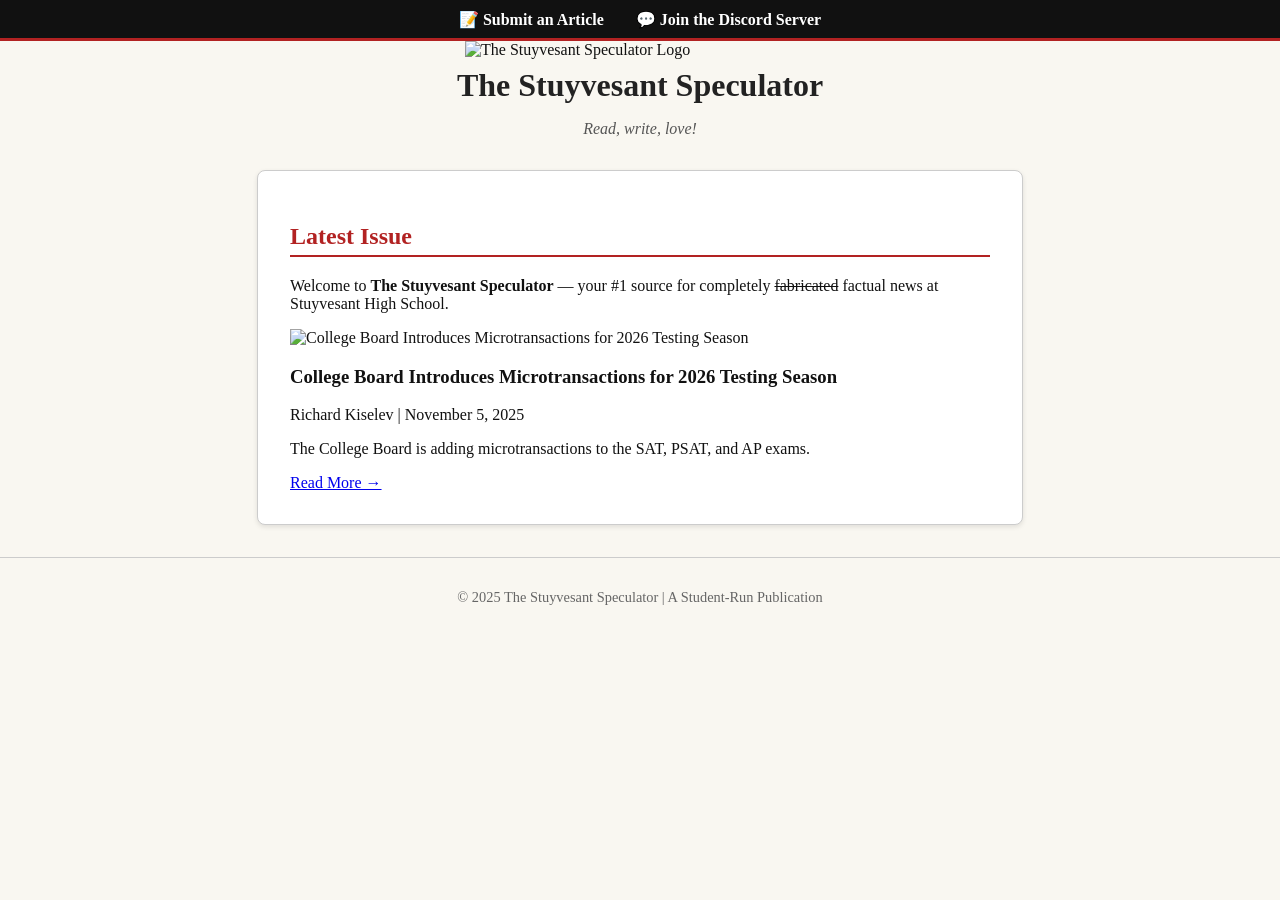
==== index.html @ 327cb6bd "Implement article loading from JSON Added a script to load articles from a JSON file and display the" ====
<!DOCTYPE html>
<html lang="en">
<head>
    <meta charset="UTF-8">
    <meta name="viewport" content="width=device-width, initial-scale=1.0">
    <title>The Stuyvesant Speculator</title>
    <link rel="stylesheet" href="styles.css">
</head>
    <script>
async function loadArticles() {
  try {
    const res = await fetch('articles.json');
    const data = await res.json();
    const container = document.getElementById('articles');
    container.innerHTML = '';

    data.forEach(article => {
      const el = document.createElement('div');
      el.className = 'article';
      el.innerHTML = `
        <img src="${article.thumbnail}" alt="${article.title}" class="thumbnail">
        <div class="article-text">
          <h3>${article.title}</h3>
          <p class="meta">${article.author} | ${article.date}</p>
          <p>${article.description}</p>
          <a href="article.html?id=${article.id}" class="read-more">Read More →</a>
        </div>
      `;
      container.appendChild(el);
    });
  } catch (err) {
    console.error("Error loading articles:", err);
  }
}

loadArticles();
</script>

<body>
    <!-- Navigation Bar -->
    <header class="navbar">
        <nav>
            <ul>
                <li><a href="https://forms.gle/GhaFdkvVv3nat8QZ7" target="_blank">📝 Submit an Article</a></li>
                <li><a href="https://discord.gg/aHk7kU7A9R" target="_blank">💬 Join the Discord Server</a></li>
            </ul>
        </nav>
    </header>

    <!-- Main Content -->
    <main>
        <div class="logo-container">
            <img src="https://i.ibb.co/Xf0G7w0k/spec.png" alt="The Stuyvesant Speculator Logo">
        </div>
        <h1 class="headline">The Stuyvesant Speculator</h1>
        <p class="tagline">Read, write, love!</p>

        <section class="content">
            <h2>Latest Issue</h2>
            <p>Welcome to <strong>The Stuyvesant Speculator</strong> — your #1 source for completely <s>fabricated</s> factual news at Stuyvesant High School.</p>
            <section id="articles" class="articles"></section>
        </section>
    </main>

    <footer>
        <p>© 2025 The Stuyvesant Speculator | A Student-Run Publication</p>
    </footer>
</body>
</html>
---- styles.css ----
/* General Page Setup */
body {
    margin: 0;
    font-family: "Georgia", serif;
    background-color: #f9f7f1;
    color: #111;
}

/* Navigation Bar */
.navbar {
    background-color: #111;
    color: white;
    padding: 0.6rem 0;
    border-bottom: 3px solid #b22222;
    position: sticky;
    top: 0;
    z-index: 1000;
}

.navbar ul {
    list-style: none;
    padding: 0;
    margin: 0;
    display: flex;
    justify-content: center;
    gap: 2rem;
}

.navbar a {
    color: white;
    text-decoration: none;
    font-weight: bold;
    transition: color 0.2s ease;
}

.navbar a:hover {
    color: #ff5555;
}

/* Logo */
.logo-container img {
    max-width: 700px;
    width: 80%;
    height: auto;
    display: block;
    margin: 0 auto;
}


.logo-container img {
    max-width: 350px;
    height: auto;
}

/* Headline + Tagline */
.headline {
    text-align: center;
    font-size: 2rem;
    margin: 0.5rem 0;
    color: #222;
}

.tagline {
    text-align: center;
    font-style: italic;
    color: #555;
    margin-bottom: 2rem;
}

/* Main Content */
.content {
    max-width: 700px;
    margin: 0 auto;
    background-color: #fff;
    padding: 2rem;
    border: 1px solid #ccc;
    box-shadow: 0 2px 5px rgba(0,0,0,0.1);
    border-radius: 8px;
}

.content h2 {
    color: #b22222;
    border-bottom: 2px solid #b22222;
    padding-bottom: 0.3rem;
}

/* Footer */
footer {
    text-align: center;
    font-size: 0.9rem;
    color: #666;
    padding: 1rem;
    margin-top: 2rem;
    border-top: 1px solid #ccc;
}
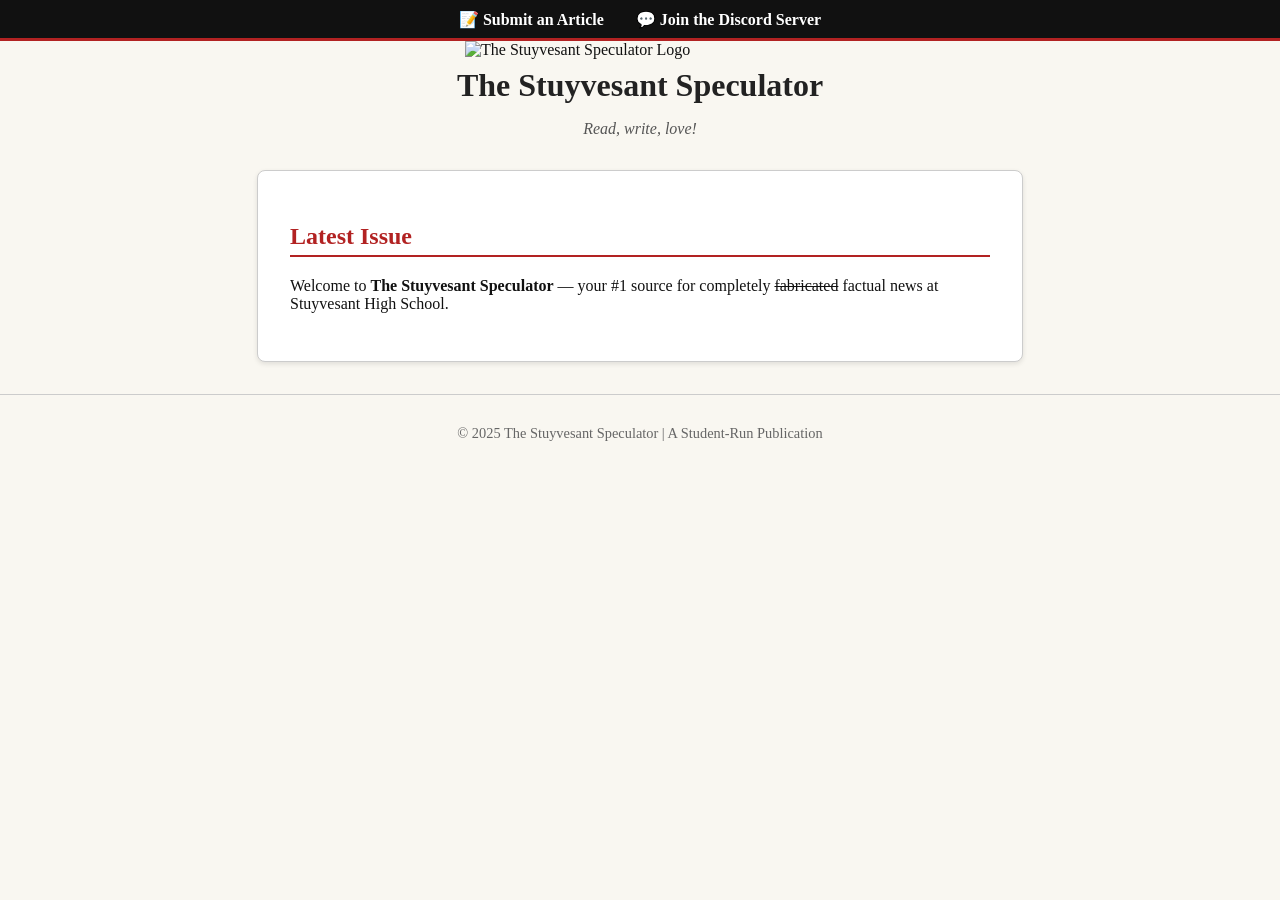
==== commit 64ee1c02: "Remove article loading script from index.html Removed the loadArticles function and its invocation f" ====
--- a/index.html
+++ b/index.html
@@ -6,35 +6,6 @@
     <title>The Stuyvesant Speculator</title>
     <link rel="stylesheet" href="styles.css">
 </head>
-    <script>
-async function loadArticles() {
-  try {
-    const res = await fetch('articles.json');
-    const data = await res.json();
-    const container = document.getElementById('articles');
-    container.innerHTML = '';
-
-    data.forEach(article => {
-      const el = document.createElement('div');
-      el.className = 'article';
-      el.innerHTML = `
-        <img src="${article.thumbnail}" alt="${article.title}" class="thumbnail">
-        <div class="article-text">
-          <h3>${article.title}</h3>
-          <p class="meta">${article.author} | ${article.date}</p>
-          <p>${article.description}</p>
-          <a href="article.html?id=${article.id}" class="read-more">Read More →</a>
-        </div>
-      `;
-      container.appendChild(el);
-    });
-  } catch (err) {
-    console.error("Error loading articles:", err);
-  }
-}
-
-loadArticles();
-</script>
 
 <body>
     <!-- Navigation Bar -->
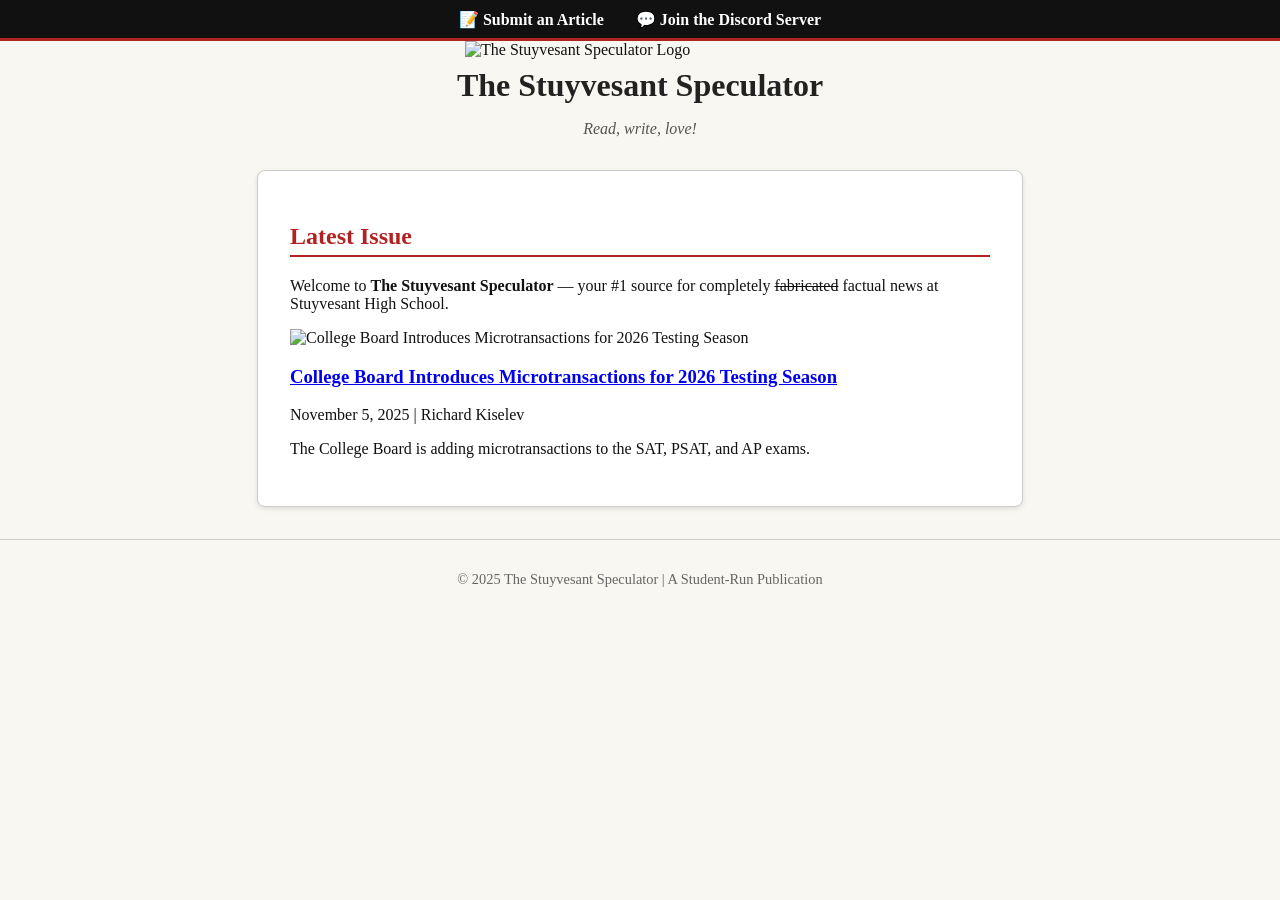
==== commit 8a91ac31: "Add script tag for main.js in index.html" ====
--- a/index.html
+++ b/index.html
@@ -5,6 +5,7 @@
     <meta name="viewport" content="width=device-width, initial-scale=1.0">
     <title>The Stuyvesant Speculator</title>
     <link rel="stylesheet" href="styles.css">
+    <script src="main.js"></script>
 </head>
 
 <body>
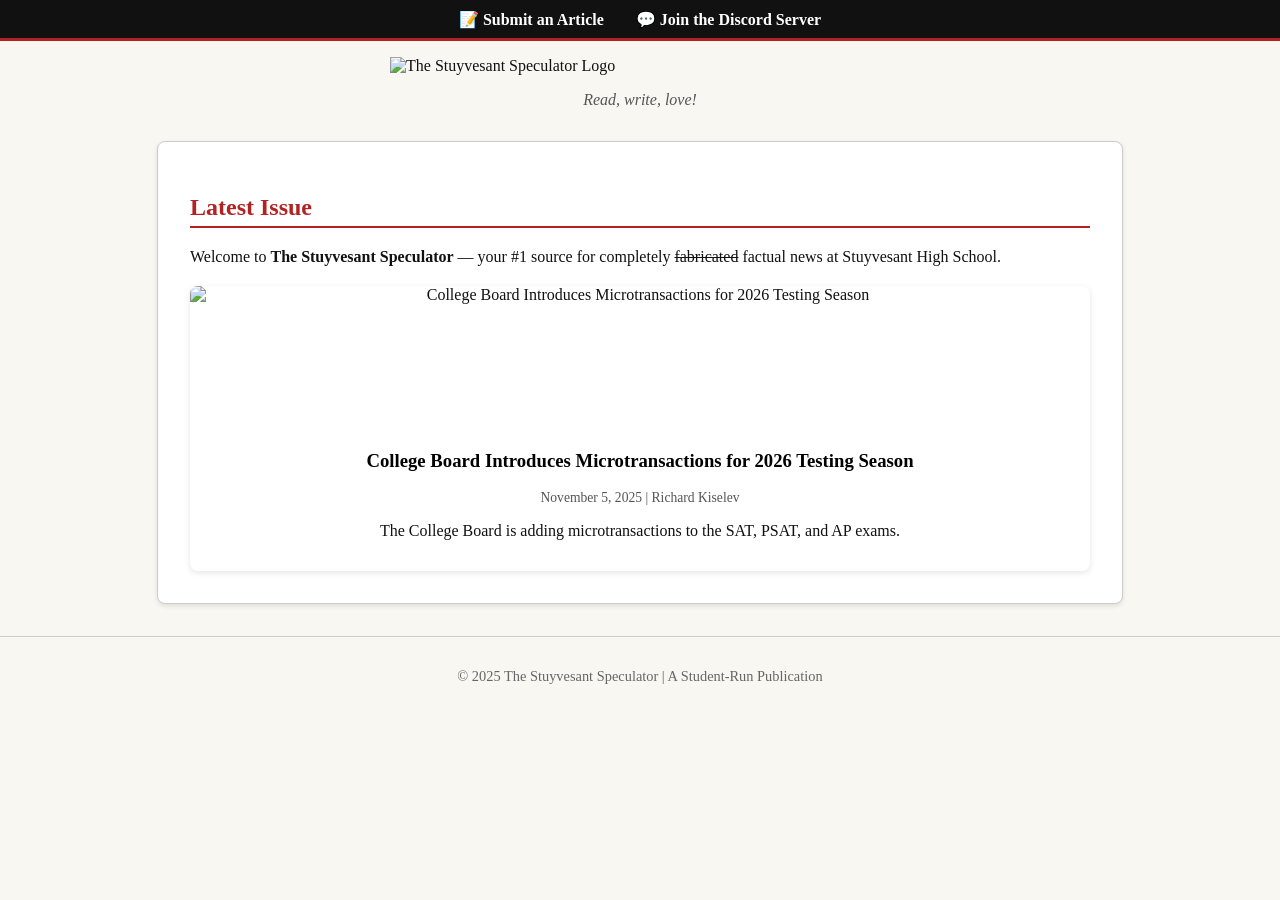
==== commit 5a96db62: "Remove headline from index.html Removed the headline from the main section of the page." ====
--- a/index.html
+++ b/index.html
@@ -24,7 +24,6 @@
         <div class="logo-container">
             <img src="https://i.ibb.co/Xf0G7w0k/spec.png" alt="The Stuyvesant Speculator Logo">
         </div>
-        <h1 class="headline">The Stuyvesant Speculator</h1>
         <p class="tagline">Read, write, love!</p>
 
         <section class="content">
--- a/styles.css
+++ b/styles.css
@@ -39,18 +39,13 @@
 
 /* Logo */
 .logo-container img {
-    max-width: 700px;
-    width: 80%;
+    display: block;
+    margin: 1rem auto;    /* space above/below */
+    width: 500px;         /* bigger main logo */
+    max-width: 95%;       /* responsive on smaller screens */
     height: auto;
-    display: block;
-    margin: 0 auto;
 }
 
-
-.logo-container img {
-    max-width: 350px;
-    height: auto;
-}
 
 /* Headline + Tagline */
 .headline {
@@ -69,7 +64,7 @@
 
 /* Main Content */
 .content {
-    max-width: 700px;
+    max-width: 900px;   /* Slightly wider for more space */
     margin: 0 auto;
     background-color: #fff;
     padding: 2rem;
@@ -78,10 +73,62 @@
     border-radius: 8px;
 }
 
+/* Section Headings */
 .content h2 {
     color: #b22222;
     border-bottom: 2px solid #b22222;
     padding-bottom: 0.3rem;
+}
+
+/* Articles Grid */
+.articles {
+    display: grid;
+    grid-template-columns: repeat(auto-fit, minmax(220px, 1fr)); /* Up to 5 across on large screens */
+    gap: 20px;
+    margin-top: 20px;
+}
+
+/* Article Card */
+.article-card {
+    background: #fff;
+    border-radius: 8px;
+    overflow: hidden;
+    box-shadow: 0 2px 6px rgba(0,0,0,0.1);
+    display: flex;
+    flex-direction: column;
+    text-align: center;
+    transition: transform 0.2s;
+}
+
+.article-card:hover {
+    transform: translateY(-3px);
+}
+
+/* Article Thumbnail */
+.article-thumb {
+    width: 100%;       /* Fill card width */
+    height: 130px;     /* Fixed smaller height */
+    object-fit: cover; /* Keep proportions, crop excess */
+}
+
+/* Article Text */
+.article-text {
+    padding: 15px;
+}
+
+.article-text h3 a {
+    text-decoration: none;
+    color: #000;
+}
+
+.article-text h3 a:hover {
+    text-decoration: underline;
+}
+
+.article-text .meta {
+    font-size: 0.85em;
+    color: #555;
+    margin-bottom: 10px;
 }
 
 /* Footer */
@@ -93,3 +140,18 @@
     margin-top: 2rem;
     border-top: 1px solid #ccc;
 }
+
+/* Responsive tweaks */
+@media (max-width: 600px) {
+    .headline {
+        font-size: 1.5rem;
+    }
+
+    .tagline {
+        font-size: 1rem;
+    }
+
+    .logo-container img {
+        width: 90%;
+    }
+}
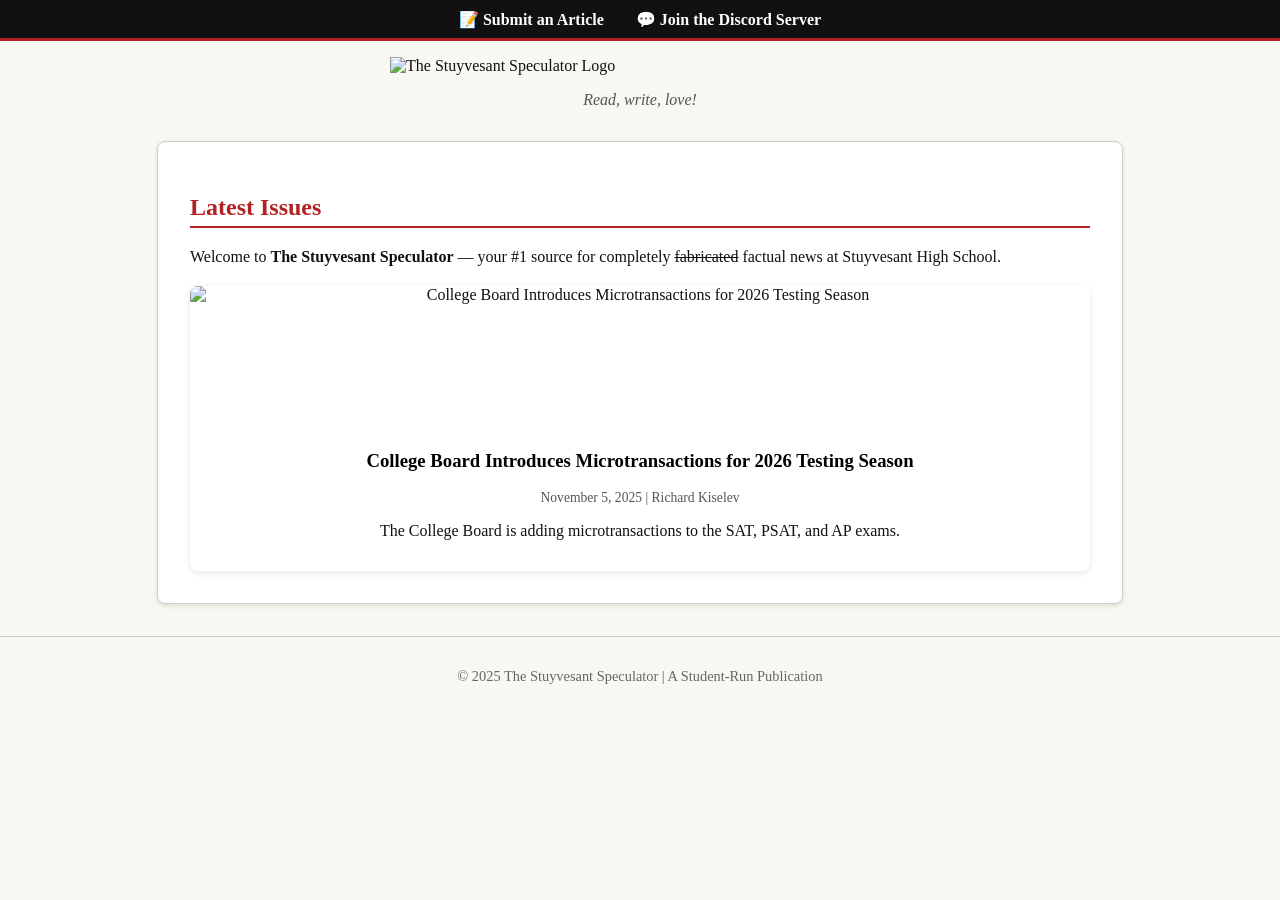
==== commit 044543f1: "Correct heading from 'Latest Issue' to 'Latest Issues'" ====
--- a/index.html
+++ b/index.html
@@ -27,7 +27,7 @@
         <p class="tagline">Read, write, love!</p>
 
         <section class="content">
-            <h2>Latest Issue</h2>
+            <h2>Latest Issues</h2>
             <p>Welcome to <strong>The Stuyvesant Speculator</strong> — your #1 source for completely <s>fabricated</s> factual news at Stuyvesant High School.</p>
             <section id="articles" class="articles"></section>
         </section>
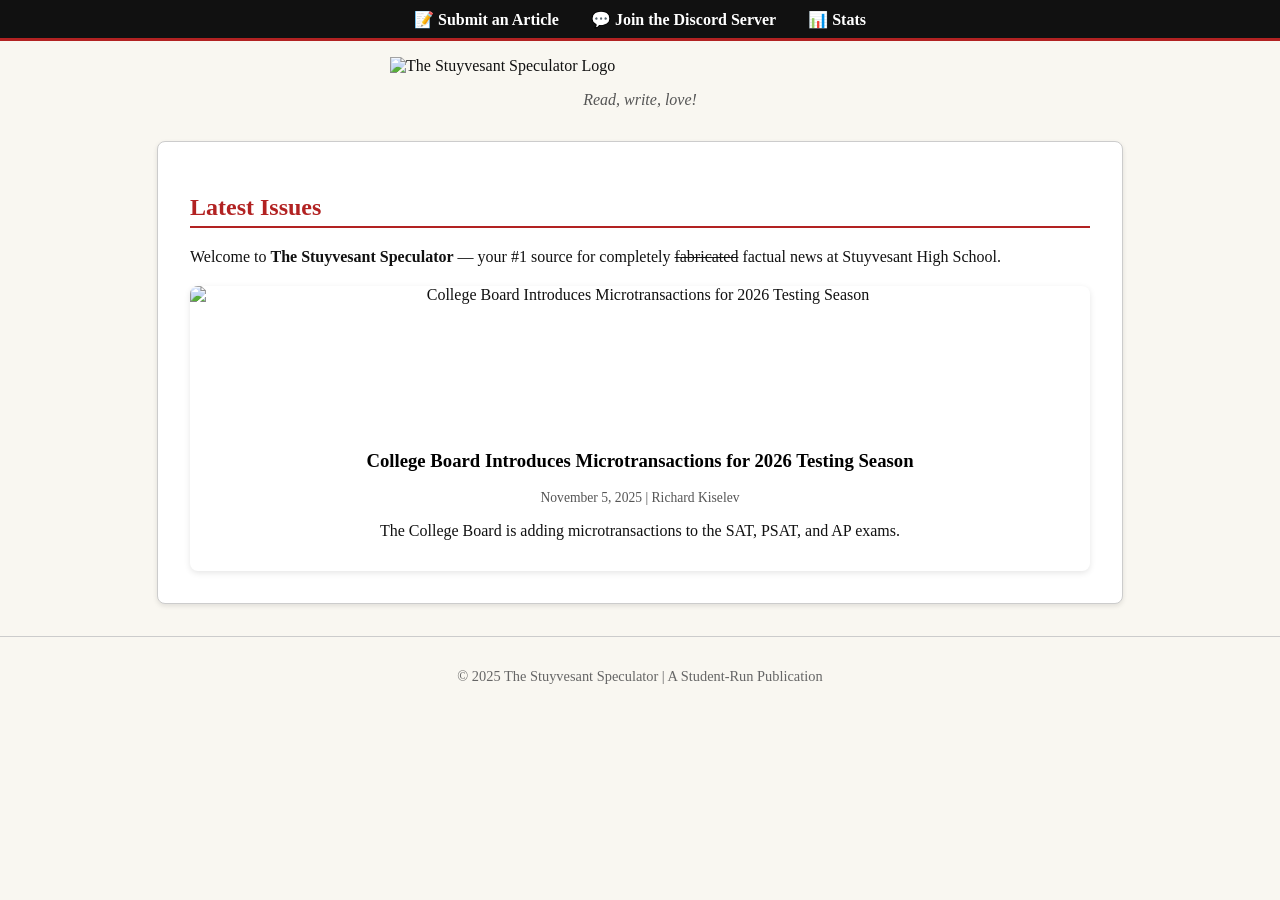
==== commit 90cf83ca: "Add 'Stats' link to navigation bar" ====
--- a/index.html
+++ b/index.html
@@ -12,9 +12,10 @@
     <!-- Navigation Bar -->
     <header class="navbar">
         <nav>
-            <ul>
-                <li><a href="https://forms.gle/GhaFdkvVv3nat8QZ7" target="_blank">📝 Submit an Article</a></li>
-                <li><a href="https://discord.gg/aHk7kU7A9R" target="_blank">💬 Join the Discord Server</a></li>
+           <ul>
+              <li><a href="https://forms.gle/GhaFdkvVv3nat8QZ7" target="_blank">📝 Submit an Article</a></li>
+              <li><a href="https://discord.gg/aHk7kU7A9R" target="_blank">💬 Join the Discord Server</a></li>
+              <li><a href="stats.html">📊 Stats</a></li> <!-- <- new link -->
             </ul>
         </nav>
     </header>
@@ -36,5 +37,7 @@
     <footer>
         <p>© 2025 The Stuyvesant Speculator | A Student-Run Publication</p>
     </footer>
+    <!-- 100% privacy-first analytics -->
+<script async src="https://scripts.simpleanalyticscdn.com/latest.js"></script>
 </body>
 </html>
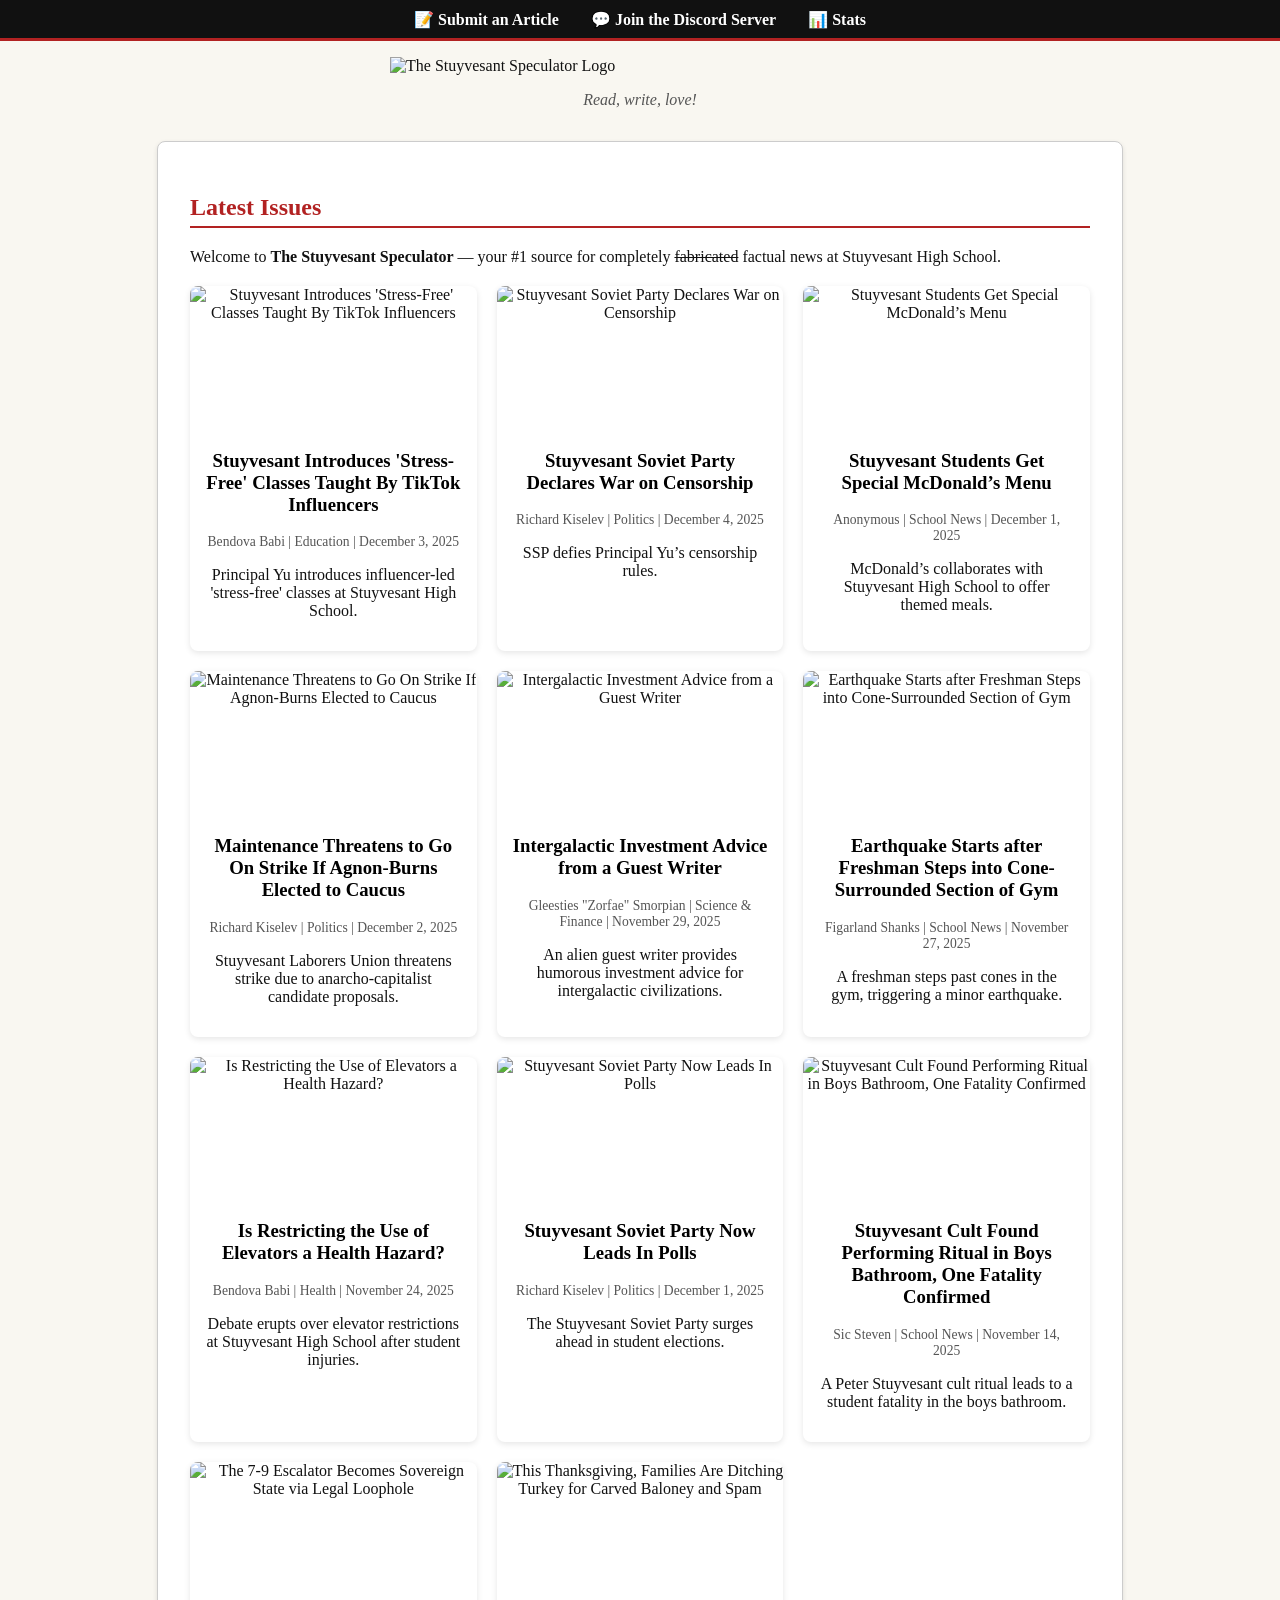
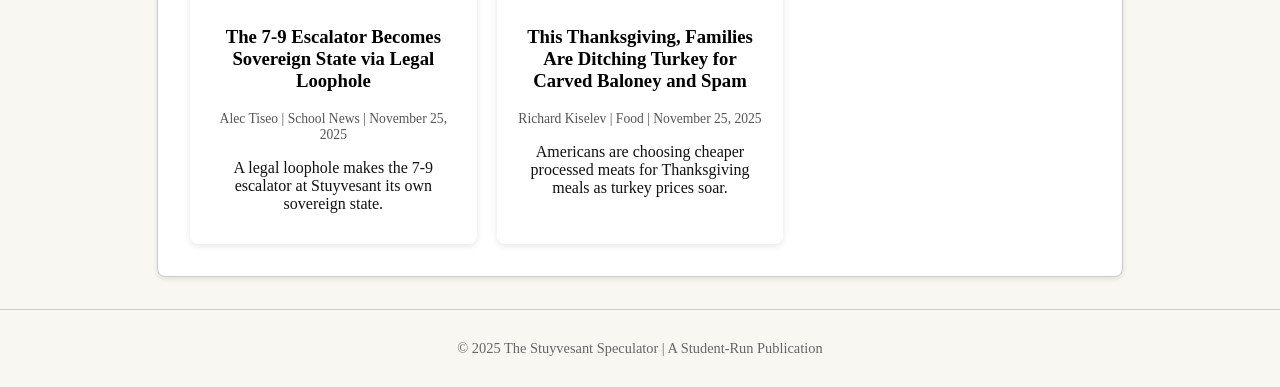
==== commit fdf3a5ac: "Add defer attribute to main.js script tag" ====
--- a/index.html
+++ b/index.html
@@ -5,7 +5,7 @@
     <meta name="viewport" content="width=device-width, initial-scale=1.0">
     <title>The Stuyvesant Speculator</title>
     <link rel="stylesheet" href="styles.css">
-    <script src="main.js"></script>
+    <script src="main.js" defer></script>
 </head>
 
 <body>
